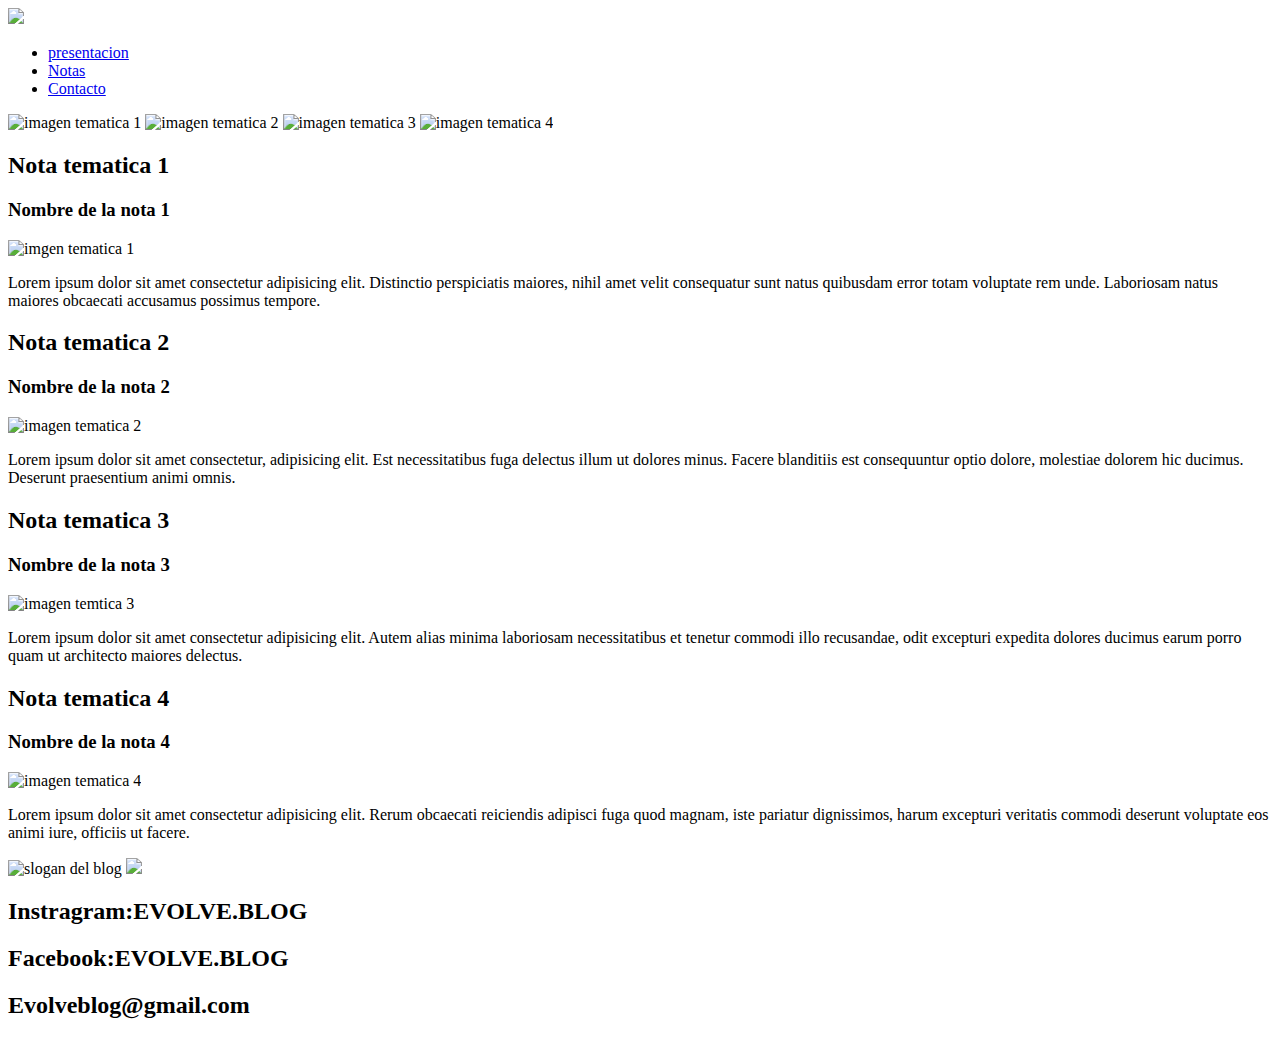
==== webintegrador/index.html @ fa8c11d6 "correcciones de tareas" ====
<!DOCTYPE html>
<html lang="en">
<head>
    <meta charset="UTF-8">
    <meta name="viewport" content="width=device-width, initial-scale=1.0">
    <title>EVOLVE blog</title>
    <link rel="icon" href="/imagenes/icon.ico" type="image/x-icon">

    <meta name="desciption" content=" Evolveblog">
    <meta name="keywords" content=" fitness,Style,travel,recipes">
    <meta name="author" content="Giuliana Luberriaga">
    <meta property="og:title" content=" Evolveblog">
    <meta property=" og:desciption" content="Blog de fitness,style,recipes,travel">
    <meta property="og: type"content= "website">
    <meta name="twitter :title" content="Evolveblog">
    <meta name="twitter:desciption" content=" blog de fitness,style,recipes,travel">
</head>
<body>
    <header>
     <a href="/clases/01. elementos.html"> 
        <img src="/imagenes/Black Ivory Minimalist Elegant Script Personal Name Logo.png">
     </a>
 
        <nav>
            <ul>
                <li>
                    <a href="#section-presentacion"> presentacion</a>
                </li>
                <li>
                    <a href="#section-notas">Notas</a>
                </li>
                <li> <a href="/clases/02.contacto.html">Contacto</a>
                </li>
            </ul>
        </nav>
    </header>
        <section id="section-presentacion"> 
        <img src="/imagenes/hailey bieber (1).jpg" alt="imagen tematica 1">
        <img src="/imagenes/viajar.jpg" alt="imagen tematica 2">
        <img src="/imagenes/Recipe Journal Inspo + FREE Fruits & Veggies Printable.jpg" alt="imagen tematica 3">
        <img src="/imagenes/descargar.jpg" alt="imagen tematica 4">
        </section>
        <section id="section-notas">
            <div>
                <h2> Nota tematica 1</h2>
                <div>
                  <h3> Nombre de la nota 1</h3>
                  <img src="/imagenes/hailey bieber (1).jpg" alt="imgen tematica 1">
                  <p>Lorem ipsum dolor sit amet consectetur adipisicing elit. Distinctio perspiciatis maiores, nihil amet velit consequatur sunt natus quibusdam error totam voluptate rem unde. Laboriosam natus maiores obcaecati accusamus possimus tempore.</p>
                </div>
            </div>
            <div>
                <h2> Nota tematica 2</h2>
                <div>
                    <h3>Nombre de la nota 2</h3>
                    <img src="/imagenes/Recipe Journal Inspo + FREE Fruits & Veggies Printable.jpg" alt="imagen tematica 2">
                    <p>Lorem ipsum dolor sit amet consectetur, adipisicing elit. Est necessitatibus fuga delectus illum ut dolores minus. Facere blanditiis est consequuntur optio dolore, molestiae dolorem hic ducimus. Deserunt praesentium animi omnis.</p>
                </div>
            </div>
            <div>
               <h2> Nota tematica 3 </h2>
               <div>
                  <h3> Nombre de la nota 3</h3>
                 <img src="/imagenes/viajar.jpg" alt="imagen temtica 3">
                 <p>Lorem ipsum dolor sit amet consectetur adipisicing elit. Autem alias minima laboriosam necessitatibus et tenetur commodi illo recusandae, odit excepturi expedita dolores ducimus earum porro quam ut architecto maiores delectus.</p>
              </div>
            </div>
            <div>
              <h2> Nota tematica 4</h2>
             <div>
                <h3> Nombre de la nota 4</h3>
                <img src="/imagenes/descargar.jpg" alt="imagen tematica 4">
                <p> Lorem ipsum dolor sit amet consectetur adipisicing elit. Rerum obcaecati reiciendis adipisci fuga quod magnam, iste pariatur dignissimos, harum excepturi veritatis commodi deserunt voluptate eos animi iure, officiis ut facere.</p>
             </div>
            </div>
        </section>
        <section id="slogan">
            <img src="/imagenes/slogan.png" alt="slogan del blog">
            <img src="/imagenes/Black Ivory Minimalist Elegant Script Personal Name Logo.png">
        </section>
      
<footer>
    <div>
        <h2>Instragram:EVOLVE.BLOG</h2>
        <h2>Facebook:EVOLVE.BLOG</h2>
        <h2>Evolveblog@gmail.com</h2>
    </div>

</footer>
</body>
</html>
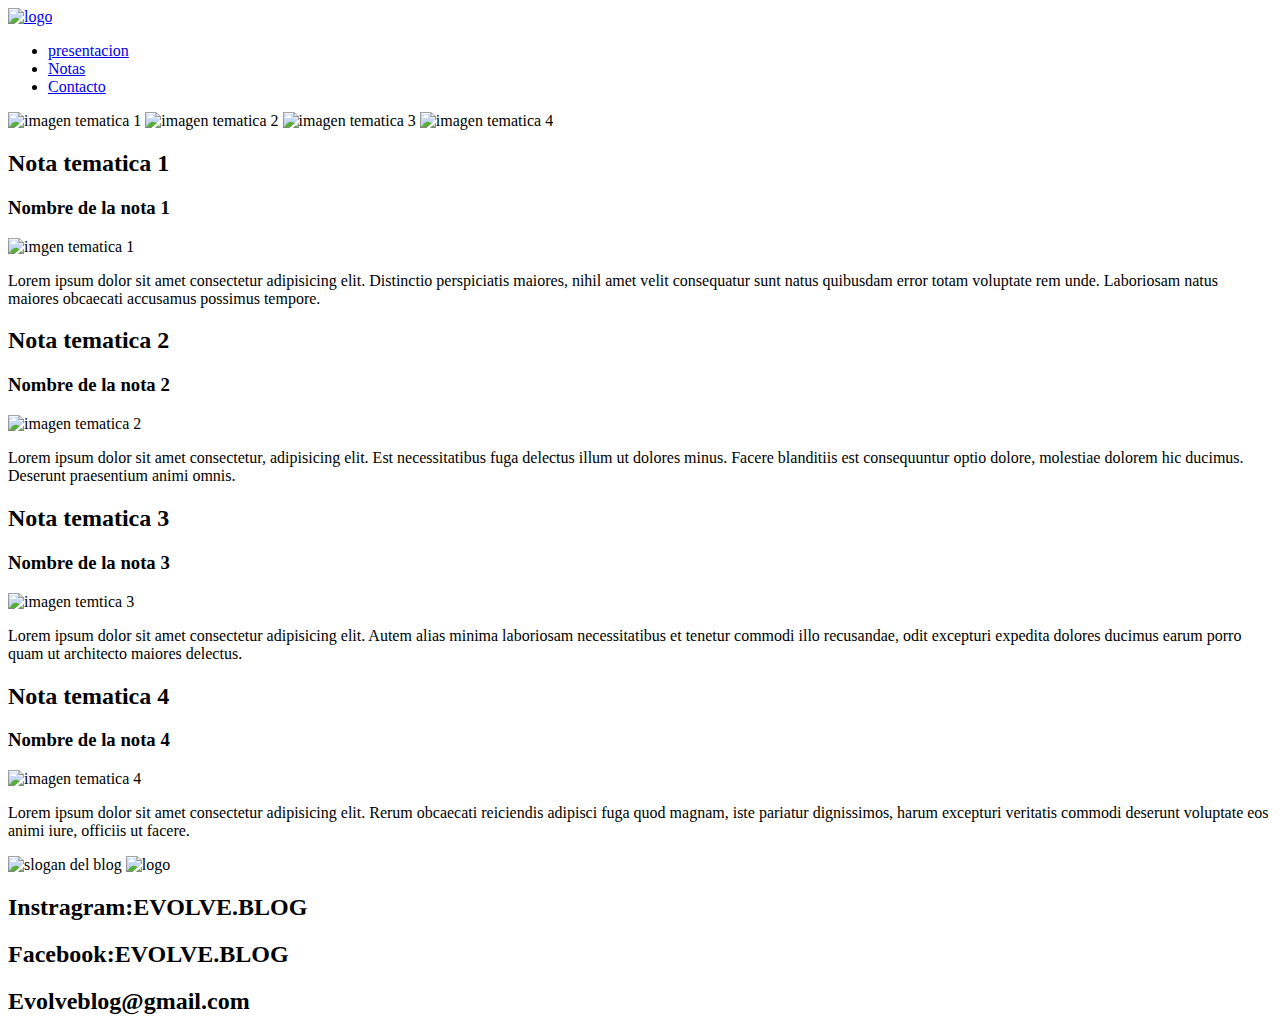
==== commit d7538572: "change 1" ====
--- a/webintegrador/index.html
+++ b/webintegrador/index.html
@@ -1,5 +1,6 @@
 <!DOCTYPE html>
 <html lang="en">
+
 <head>
     <meta charset="UTF-8">
     <meta name="viewport" content="width=device-width, initial-scale=1.0">
@@ -11,17 +12,18 @@
     <meta name="author" content="Giuliana Luberriaga">
     <meta property="og:title" content=" Evolveblog">
     <meta property=" og:desciption" content="Blog de fitness,style,recipes,travel">
-    <meta property="og: type"content= "website">
+    <meta property="og: type" content="website">
     <meta name="twitter :title" content="Evolveblog">
     <meta name="twitter:desciption" content=" blog de fitness,style,recipes,travel">
 </head>
+
 <body>
     <header>
-     <a href="/clases/01. elementos.html"> 
-        <img src="/imagenes/Black Ivory Minimalist Elegant Script Personal Name Logo.png">
-     </a>
- 
-        <nav>
+        <a href="/clases/01. elementos.html">
+            <img src="/imagenes/Black Ivory Minimalist Elegant Script Personal Name Logo.png" alt="logo">
+        </a>
+
+        <nav id="barra-navegacion">
             <ul>
                 <li>
                     <a href="#section-presentacion"> presentacion</a>
@@ -29,63 +31,75 @@
                 <li>
                     <a href="#section-notas">Notas</a>
                 </li>
-                <li> <a href="/clases/02.contacto.html">Contacto</a>
+                <li> 
+                    <a href="contacto.html">Contacto</a>
                 </li>
             </ul>
         </nav>
     </header>
-        <section id="section-presentacion"> 
-        <img src="/imagenes/hailey bieber (1).jpg" alt="imagen tematica 1">
-        <img src="/imagenes/viajar.jpg" alt="imagen tematica 2">
-        <img src="/imagenes/Recipe Journal Inspo + FREE Fruits & Veggies Printable.jpg" alt="imagen tematica 3">
-        <img src="/imagenes/descargar.jpg" alt="imagen tematica 4">
+    <main>
+        <section id="section-presentacion">
+            <img src="/imagenes/hailey bieber (1).jpg" alt="imagen tematica 1">
+            <img src="/imagenes/viajar.jpg" alt="imagen tematica 2">
+            <img src="/imagenes/Recipe Journal Inspo + FREE Fruits & Veggies Printable.jpg" alt="imagen tematica 3">
+            <img src="/imagenes/descargar.jpg" alt="imagen tematica 4">
         </section>
         <section id="section-notas">
             <div>
                 <h2> Nota tematica 1</h2>
                 <div>
-                  <h3> Nombre de la nota 1</h3>
-                  <img src="/imagenes/hailey bieber (1).jpg" alt="imgen tematica 1">
-                  <p>Lorem ipsum dolor sit amet consectetur adipisicing elit. Distinctio perspiciatis maiores, nihil amet velit consequatur sunt natus quibusdam error totam voluptate rem unde. Laboriosam natus maiores obcaecati accusamus possimus tempore.</p>
+                    <h3> Nombre de la nota 1</h3>
+                    <img src="/imagenes/hailey bieber (1).jpg" alt="imgen tematica 1">
+                    <p>Lorem ipsum dolor sit amet consectetur adipisicing elit. Distinctio perspiciatis maiores, nihil
+                        amet velit consequatur sunt natus quibusdam error totam voluptate rem unde. Laboriosam natus
+                        maiores obcaecati accusamus possimus tempore.</p>
                 </div>
             </div>
             <div>
                 <h2> Nota tematica 2</h2>
                 <div>
                     <h3>Nombre de la nota 2</h3>
-                    <img src="/imagenes/Recipe Journal Inspo + FREE Fruits & Veggies Printable.jpg" alt="imagen tematica 2">
-                    <p>Lorem ipsum dolor sit amet consectetur, adipisicing elit. Est necessitatibus fuga delectus illum ut dolores minus. Facere blanditiis est consequuntur optio dolore, molestiae dolorem hic ducimus. Deserunt praesentium animi omnis.</p>
+                    <img src="/imagenes/Recipe Journal Inspo + FREE Fruits & Veggies Printable.jpg"
+                        alt="imagen tematica 2">
+                    <p>Lorem ipsum dolor sit amet consectetur, adipisicing elit. Est necessitatibus fuga delectus illum
+                        ut dolores minus. Facere blanditiis est consequuntur optio dolore, molestiae dolorem hic
+                        ducimus. Deserunt praesentium animi omnis.</p>
                 </div>
             </div>
             <div>
-               <h2> Nota tematica 3 </h2>
-               <div>
-                  <h3> Nombre de la nota 3</h3>
-                 <img src="/imagenes/viajar.jpg" alt="imagen temtica 3">
-                 <p>Lorem ipsum dolor sit amet consectetur adipisicing elit. Autem alias minima laboriosam necessitatibus et tenetur commodi illo recusandae, odit excepturi expedita dolores ducimus earum porro quam ut architecto maiores delectus.</p>
-              </div>
+                <h2> Nota tematica 3 </h2>
+                <div>
+                    <h3> Nombre de la nota 3</h3>
+                    <img src="/imagenes/viajar.jpg" alt="imagen temtica 3">
+                    <p>Lorem ipsum dolor sit amet consectetur adipisicing elit. Autem alias minima laboriosam
+                        necessitatibus et tenetur commodi illo recusandae, odit excepturi expedita dolores ducimus earum
+                        porro quam ut architecto maiores delectus.</p>
+                </div>
             </div>
             <div>
-              <h2> Nota tematica 4</h2>
-             <div>
-                <h3> Nombre de la nota 4</h3>
-                <img src="/imagenes/descargar.jpg" alt="imagen tematica 4">
-                <p> Lorem ipsum dolor sit amet consectetur adipisicing elit. Rerum obcaecati reiciendis adipisci fuga quod magnam, iste pariatur dignissimos, harum excepturi veritatis commodi deserunt voluptate eos animi iure, officiis ut facere.</p>
-             </div>
+                <h2> Nota tematica 4</h2>
+                <div>
+                    <h3> Nombre de la nota 4</h3>
+                    <img src="/imagenes/descargar.jpg" alt="imagen tematica 4">
+                    <p> Lorem ipsum dolor sit amet consectetur adipisicing elit. Rerum obcaecati reiciendis adipisci
+                        fuga quod magnam, iste pariatur dignissimos, harum excepturi veritatis commodi deserunt
+                        voluptate eos animi iure, officiis ut facere.</p>
+                </div>
             </div>
         </section>
         <section id="slogan">
             <img src="/imagenes/slogan.png" alt="slogan del blog">
-            <img src="/imagenes/Black Ivory Minimalist Elegant Script Personal Name Logo.png">
+            <img src="/imagenes/Black Ivory Minimalist Elegant Script Personal Name Logo.png" alt=" logo">
         </section>
-      
-<footer>
-    <div>
-        <h2>Instragram:EVOLVE.BLOG</h2>
-        <h2>Facebook:EVOLVE.BLOG</h2>
-        <h2>Evolveblog@gmail.com</h2>
-    </div>
+    </main>
+    <footer>
+        <div>
+            <h2>Instragram:EVOLVE.BLOG</h2>
+            <h2>Facebook:EVOLVE.BLOG</h2>
+            <h2>Evolveblog@gmail.com</h2>
+        </div>
 
-</footer>
+    </footer>
 </body>
+
 </html>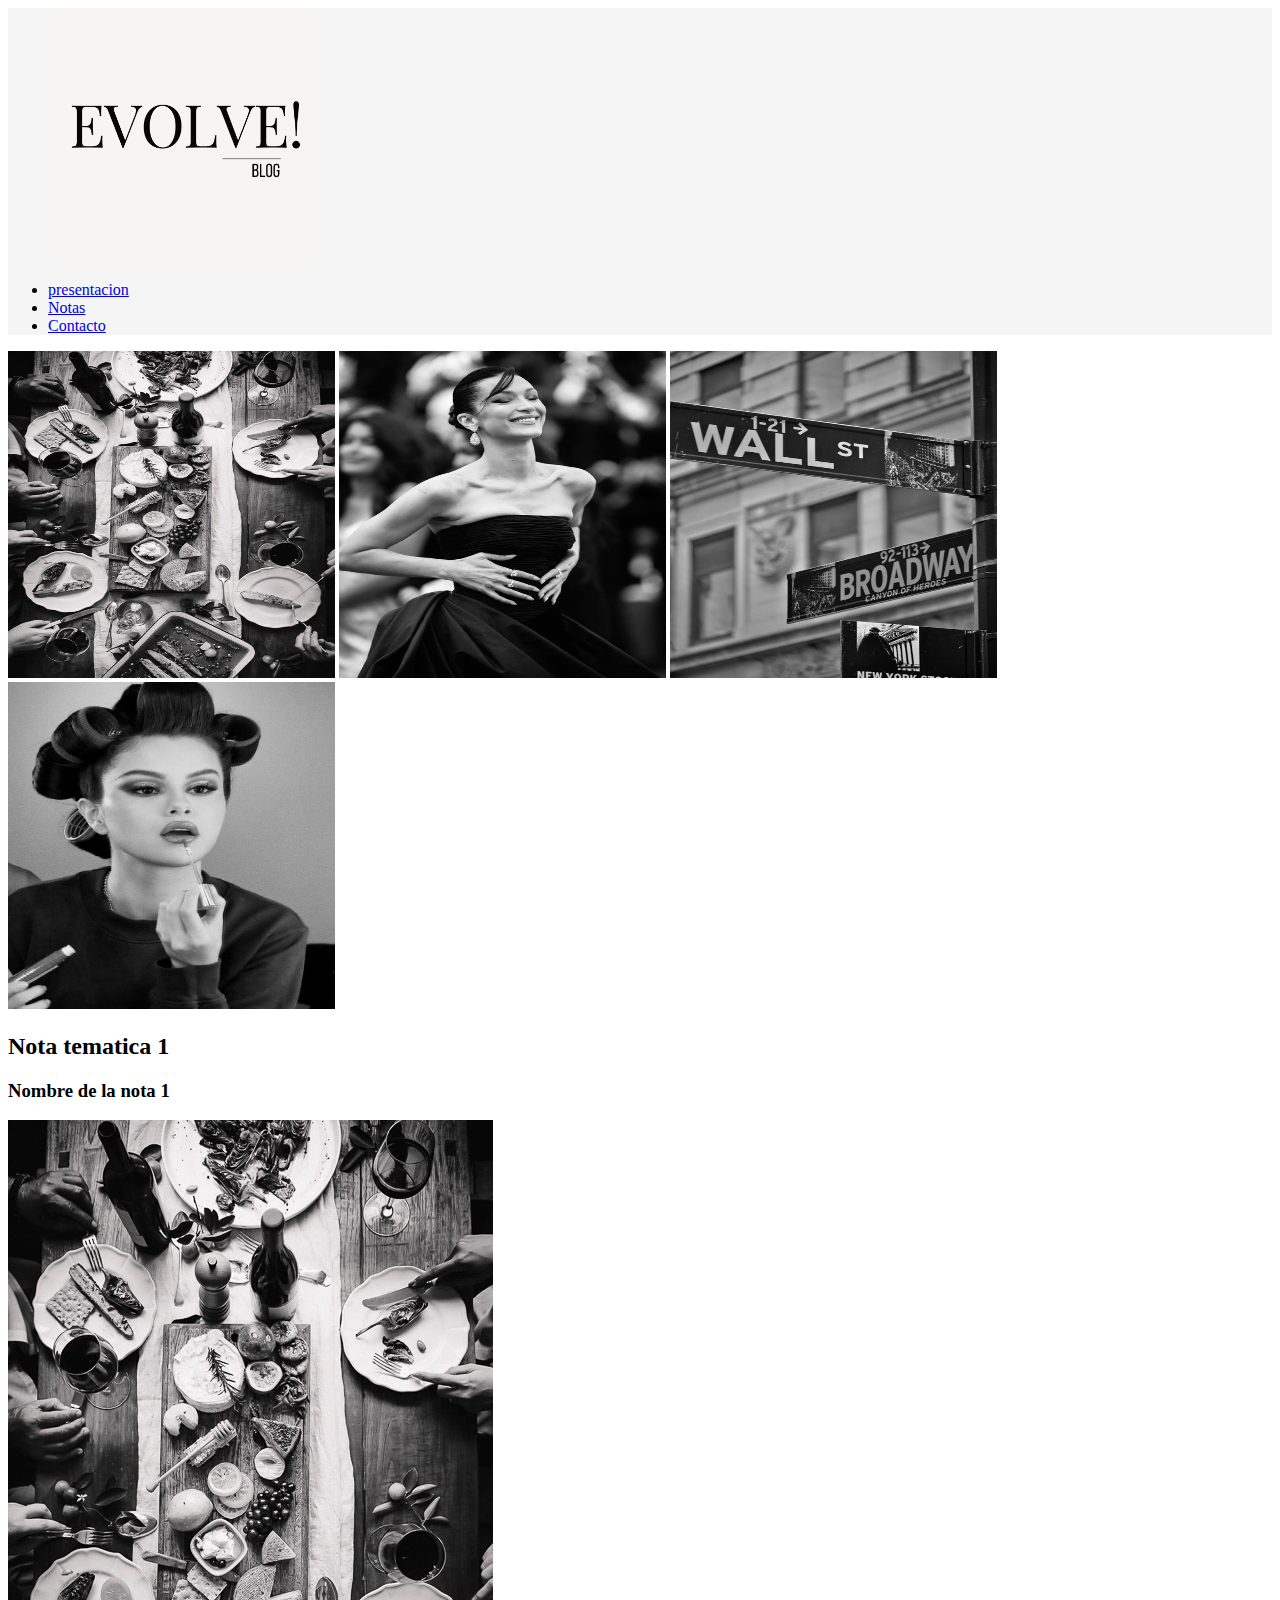
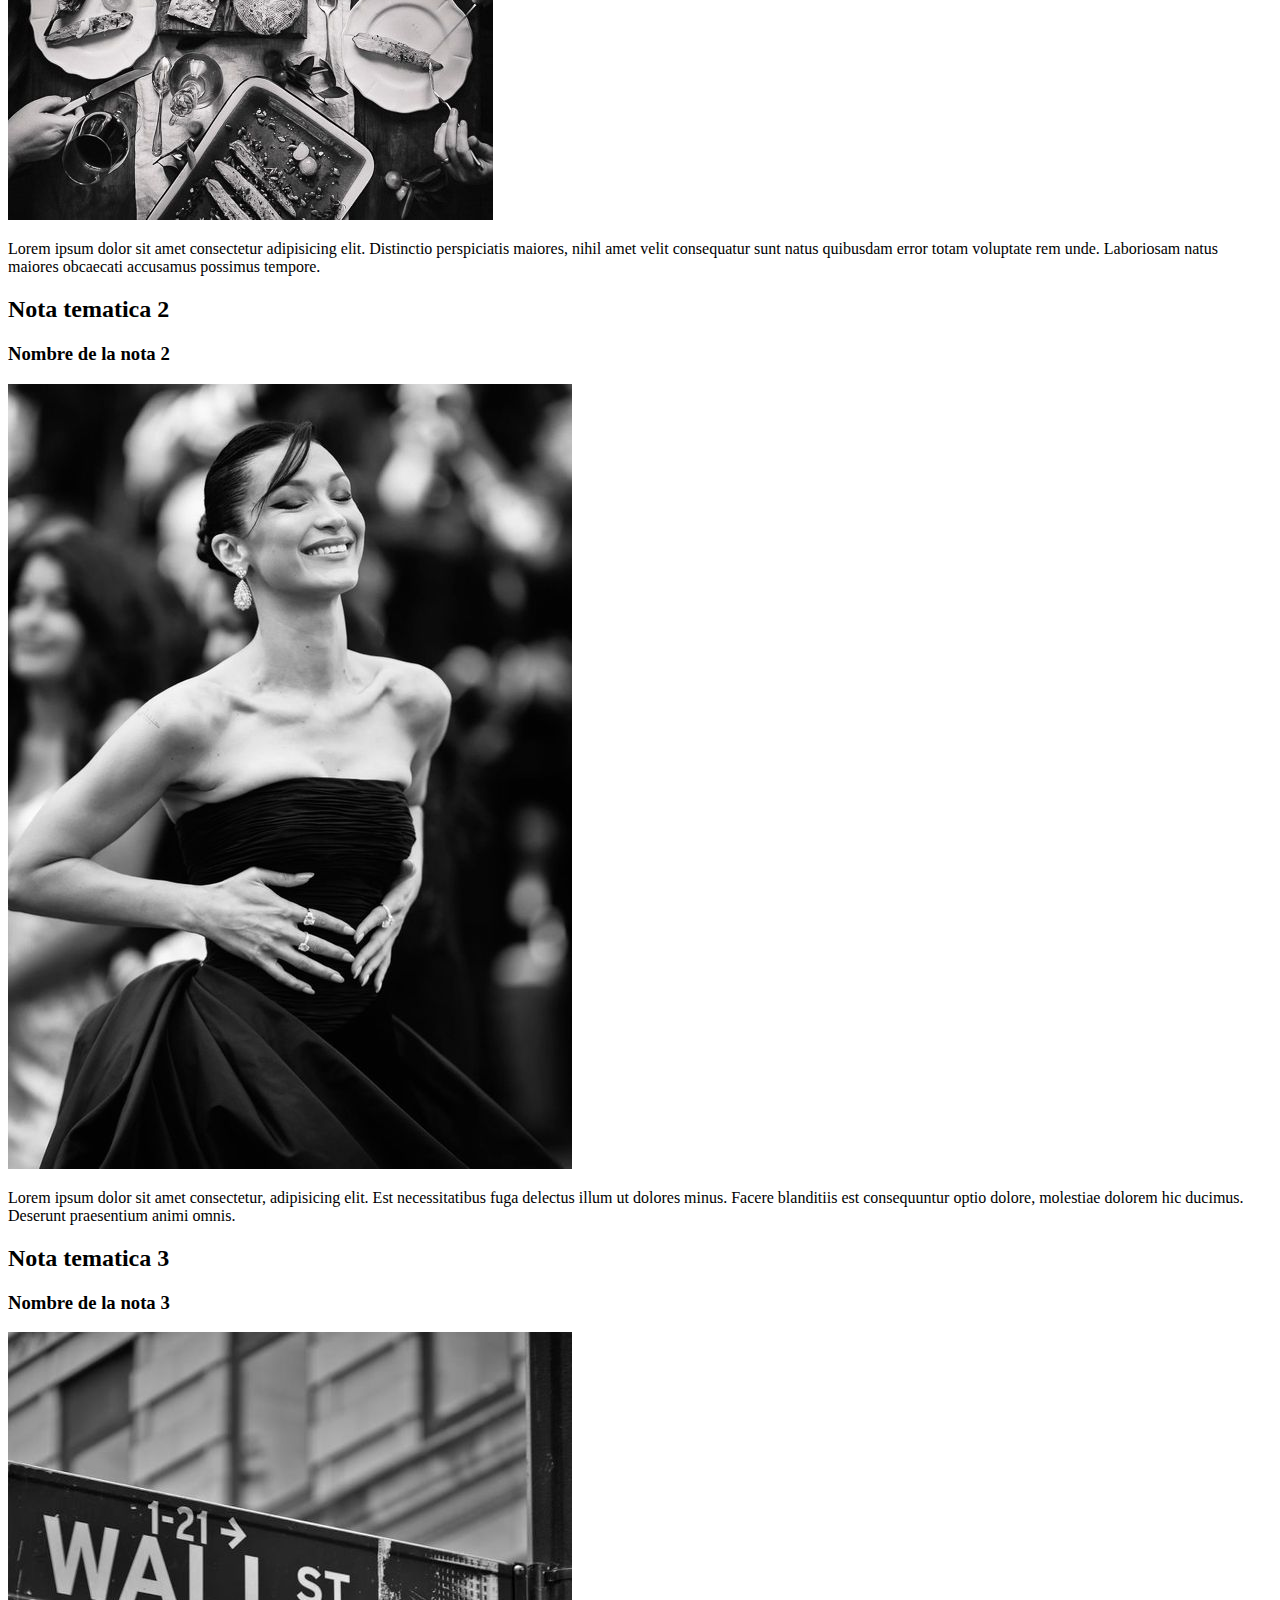
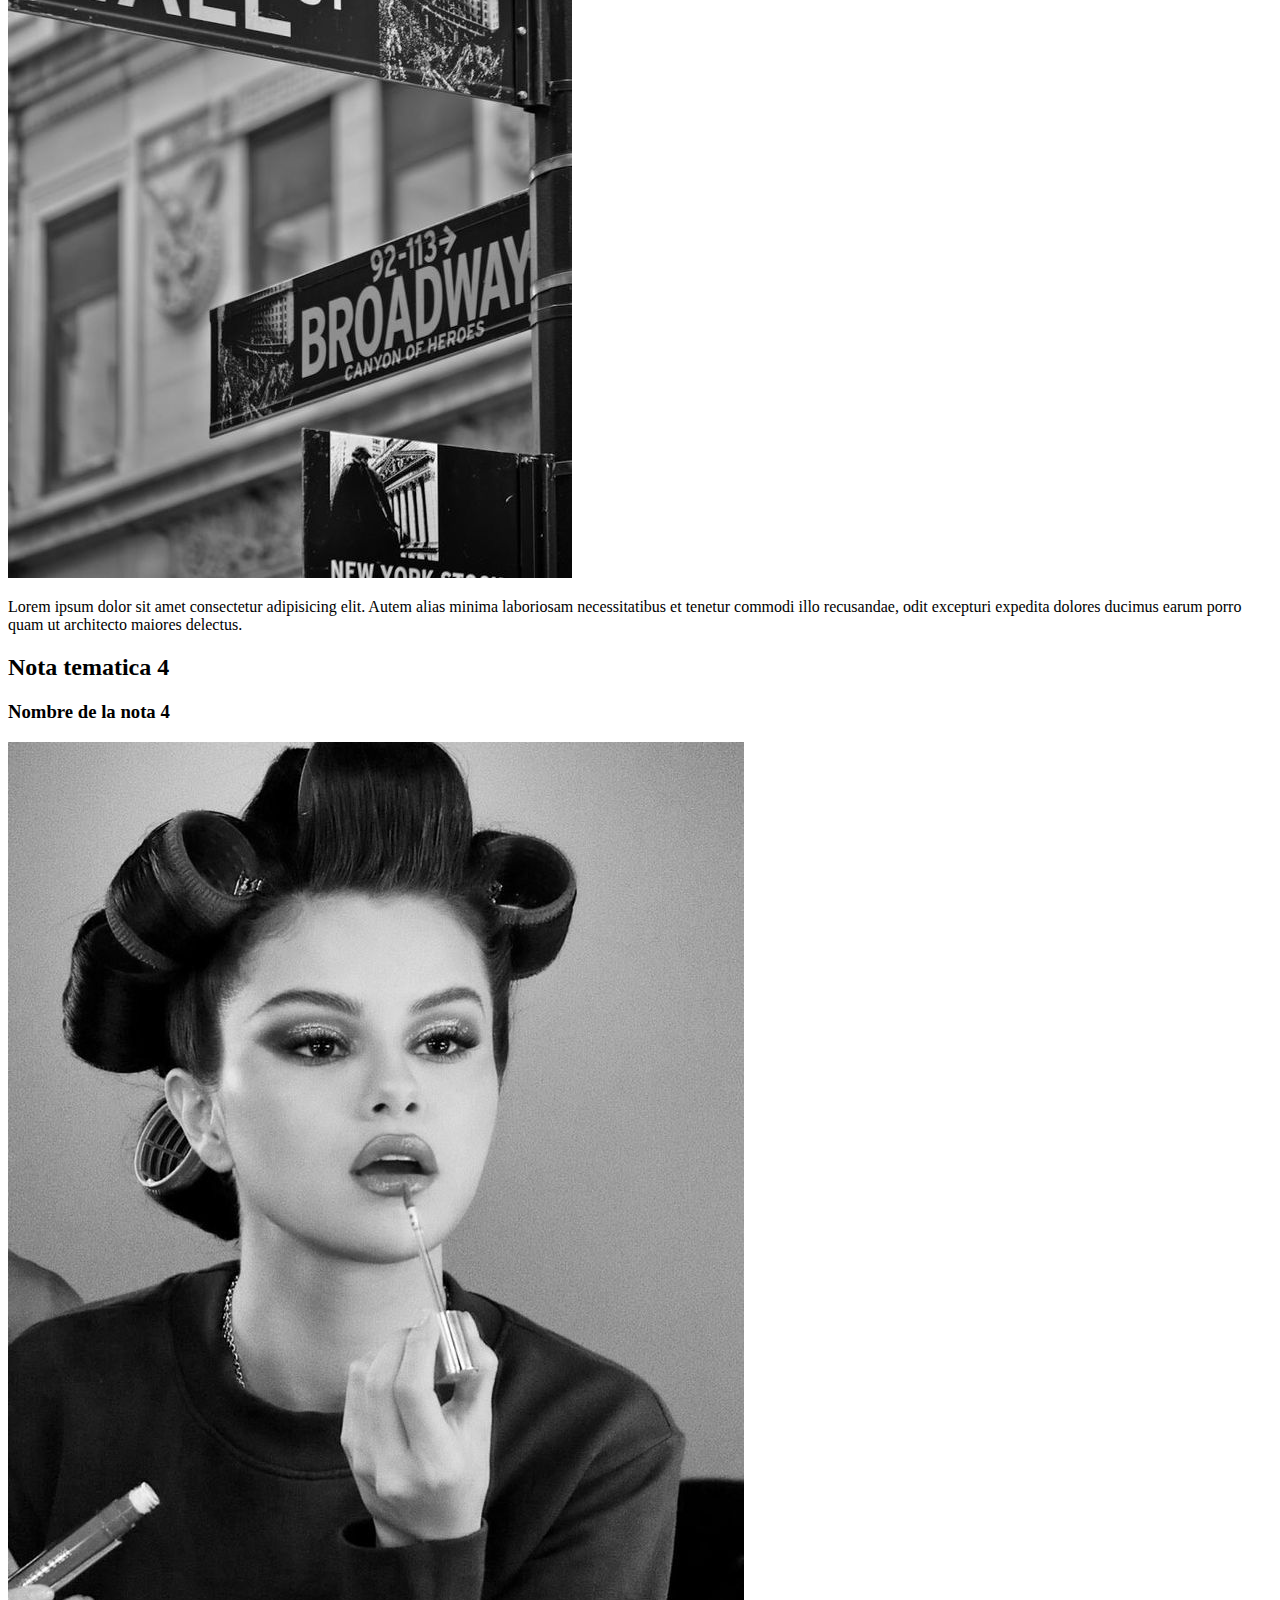
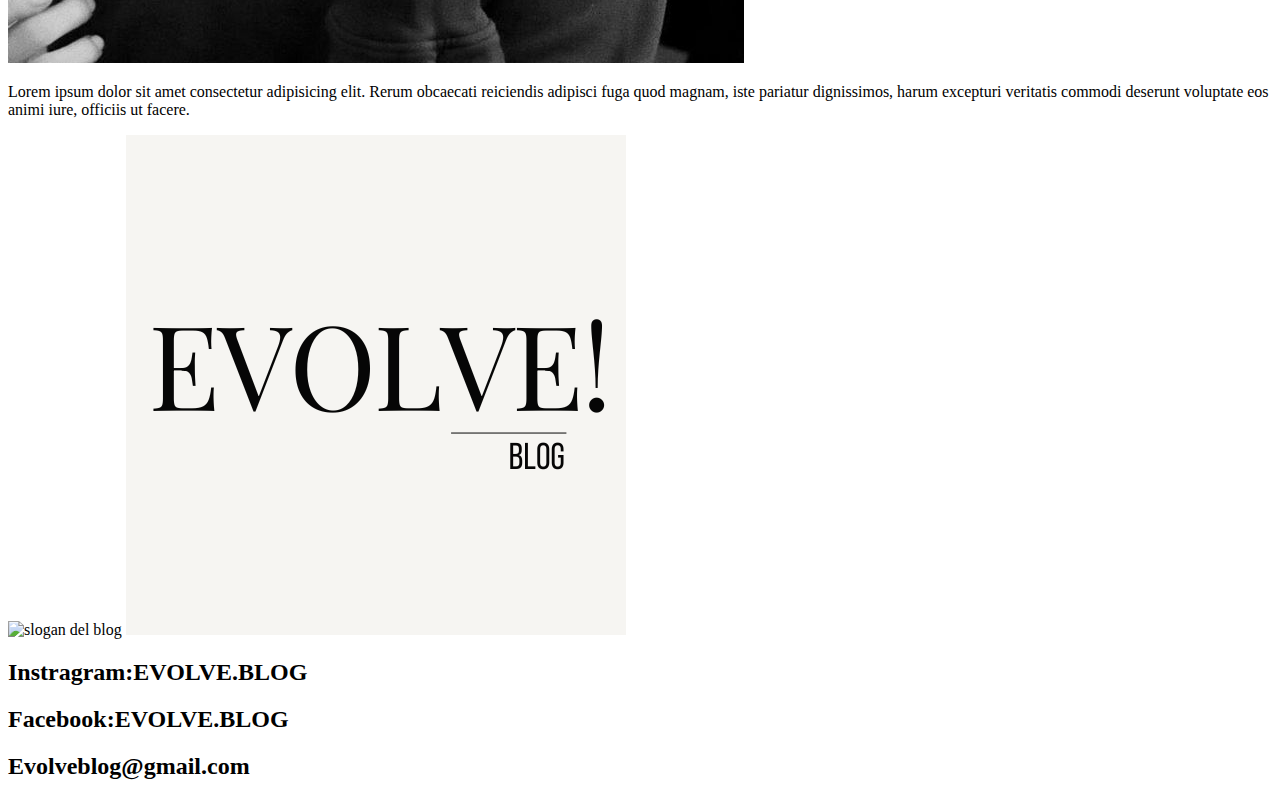
==== commit 86441fa0: "images change" ====
--- a/webintegrador/index.html
+++ b/webintegrador/index.html
@@ -15,12 +15,23 @@
     <meta property="og: type" content="website">
     <meta name="twitter :title" content="Evolveblog">
     <meta name="twitter:desciption" content=" blog de fitness,style,recipes,travel">
+    <style>
+        header {
+            background-color: whitesmoke
+        }
+
+        header img {
+            width: 20%;
+            margin-left: 50px
+        }
+        
+    </style>
 </head>
 
 <body>
     <header>
-        <a href="/clases/01. elementos.html">
-            <img src="/imagenes/Black Ivory Minimalist Elegant Script Personal Name Logo.png" alt="logo">
+        <a href="/webintegrador/index.html">
+            <img src="/imagenes/Black Ivory Minimalist Elegant Script Personal Name Logo (1).png" alt="logo">
         </a>
 
         <nav id="barra-navegacion">
@@ -31,7 +42,7 @@
                 <li>
                     <a href="#section-notas">Notas</a>
                 </li>
-                <li> 
+                <li>
                     <a href="contacto.html">Contacto</a>
                 </li>
             </ul>
@@ -39,17 +50,17 @@
     </header>
     <main>
         <section id="section-presentacion">
-            <img src="/imagenes/hailey bieber (1).jpg" alt="imagen tematica 1">
-            <img src="/imagenes/viajar.jpg" alt="imagen tematica 2">
-            <img src="/imagenes/Recipe Journal Inspo + FREE Fruits & Veggies Printable.jpg" alt="imagen tematica 3">
-            <img src="/imagenes/descargar.jpg" alt="imagen tematica 4">
+            <img src="/imagenes/recipes 1.jpg" alt="recetas" height="327" width="327">
+            <img src="/imagenes/style 1.jpg" alt="estilo" height="327" width="327">
+            <img src="/imagenes/travel.jpg" alt="viajar" height="327" width="327">
+            <img src="/imagenes/beauty.jpg" alt="belleza" height="327" width="327">
         </section>
         <section id="section-notas">
             <div>
                 <h2> Nota tematica 1</h2>
                 <div>
                     <h3> Nombre de la nota 1</h3>
-                    <img src="/imagenes/hailey bieber (1).jpg" alt="imgen tematica 1">
+                    <img src="/imagenes/recipes 1.jpg"alt = "imagen tematica 1">
                     <p>Lorem ipsum dolor sit amet consectetur adipisicing elit. Distinctio perspiciatis maiores, nihil
                         amet velit consequatur sunt natus quibusdam error totam voluptate rem unde. Laboriosam natus
                         maiores obcaecati accusamus possimus tempore.</p>
@@ -59,8 +70,7 @@
                 <h2> Nota tematica 2</h2>
                 <div>
                     <h3>Nombre de la nota 2</h3>
-                    <img src="/imagenes/Recipe Journal Inspo + FREE Fruits & Veggies Printable.jpg"
-                        alt="imagen tematica 2">
+                    <img src="/imagenes/style 1.jpg"alt="imagen tematica 2">
                     <p>Lorem ipsum dolor sit amet consectetur, adipisicing elit. Est necessitatibus fuga delectus illum
                         ut dolores minus. Facere blanditiis est consequuntur optio dolore, molestiae dolorem hic
                         ducimus. Deserunt praesentium animi omnis.</p>
@@ -70,7 +80,7 @@
                 <h2> Nota tematica 3 </h2>
                 <div>
                     <h3> Nombre de la nota 3</h3>
-                    <img src="/imagenes/viajar.jpg" alt="imagen temtica 3">
+                    <img src="/imagenes/travel.jpg" alt="imagen temtica 3">
                     <p>Lorem ipsum dolor sit amet consectetur adipisicing elit. Autem alias minima laboriosam
                         necessitatibus et tenetur commodi illo recusandae, odit excepturi expedita dolores ducimus earum
                         porro quam ut architecto maiores delectus.</p>
@@ -80,7 +90,7 @@
                 <h2> Nota tematica 4</h2>
                 <div>
                     <h3> Nombre de la nota 4</h3>
-                    <img src="/imagenes/descargar.jpg" alt="imagen tematica 4">
+                    <img src="/imagenes/beauty.jpg" alt="imagen tematica 4">
                     <p> Lorem ipsum dolor sit amet consectetur adipisicing elit. Rerum obcaecati reiciendis adipisci
                         fuga quod magnam, iste pariatur dignissimos, harum excepturi veritatis commodi deserunt
                         voluptate eos animi iure, officiis ut facere.</p>
@@ -89,7 +99,7 @@
         </section>
         <section id="slogan">
             <img src="/imagenes/slogan.png" alt="slogan del blog">
-            <img src="/imagenes/Black Ivory Minimalist Elegant Script Personal Name Logo.png" alt=" logo">
+            <img src="/imagenes/Black Ivory Minimalist Elegant Script Personal Name Logo (1).png" alt=" logo">
         </section>
     </main>
     <footer>
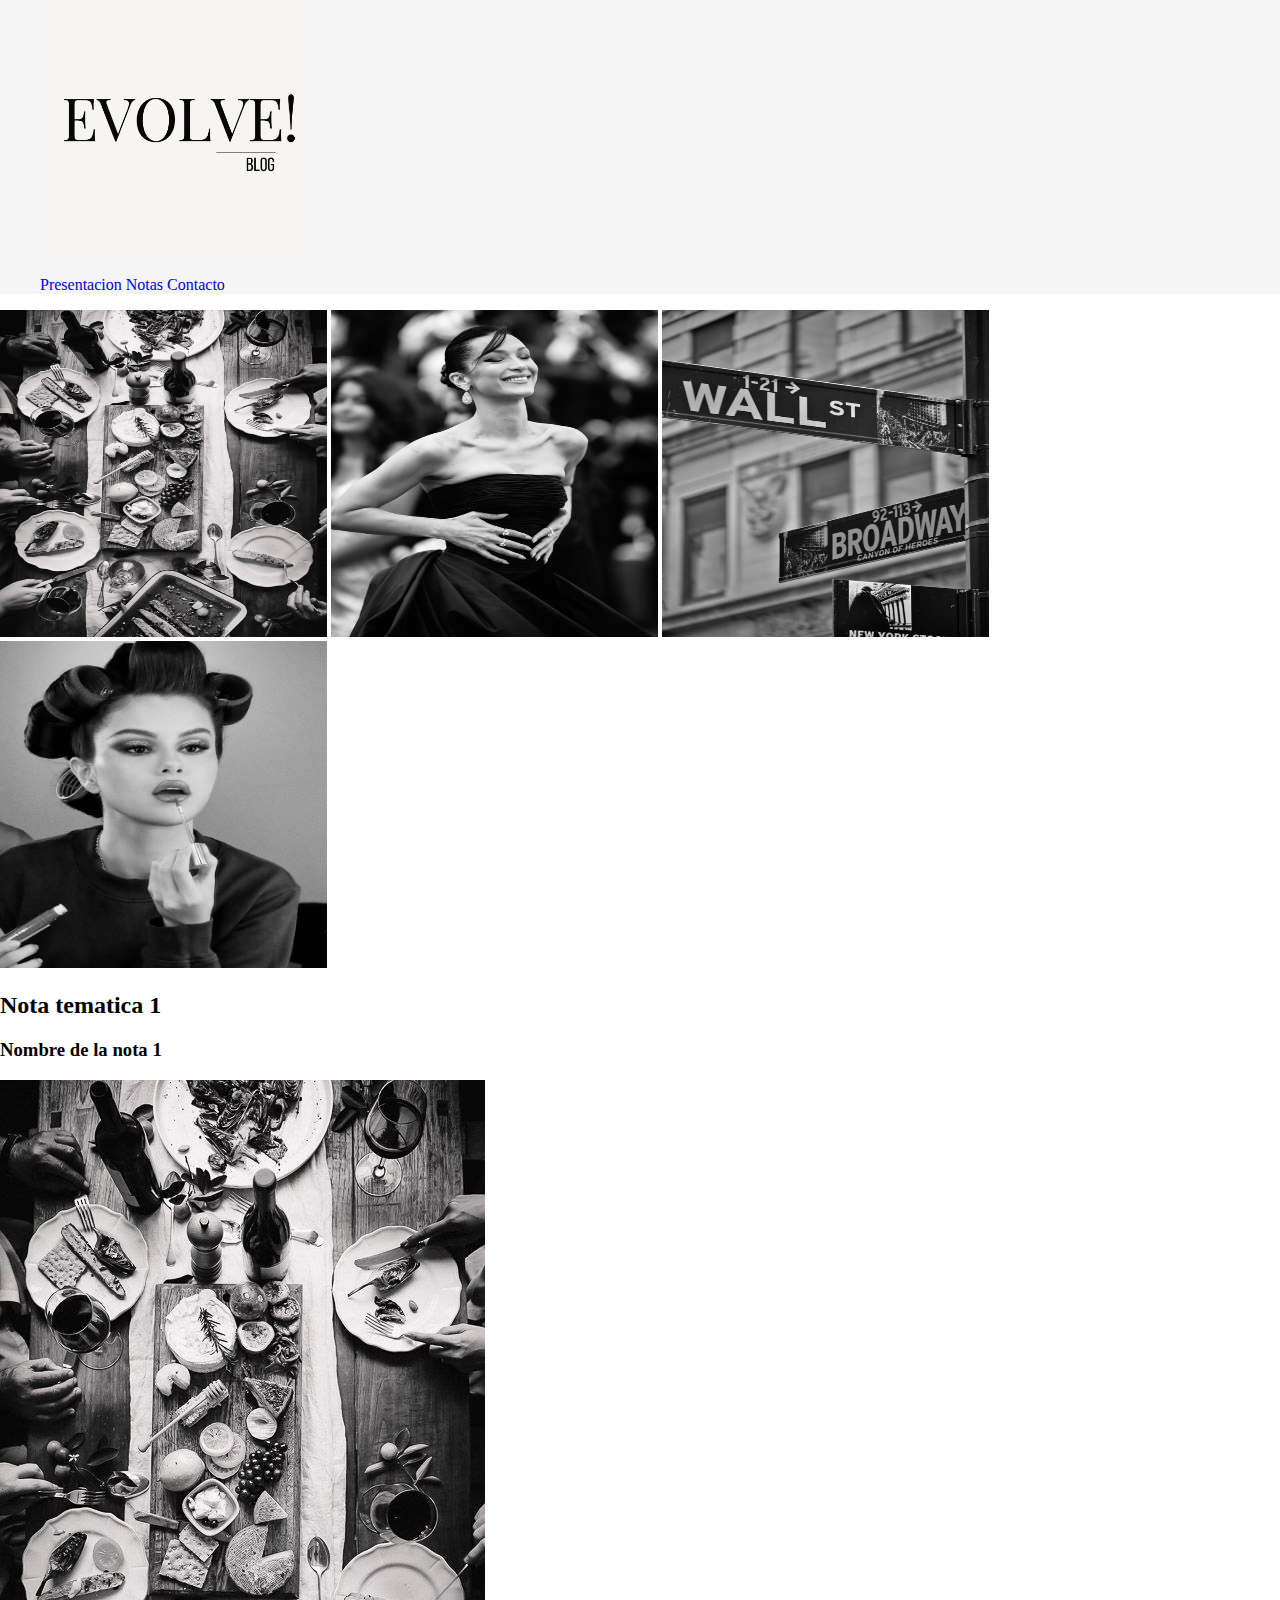
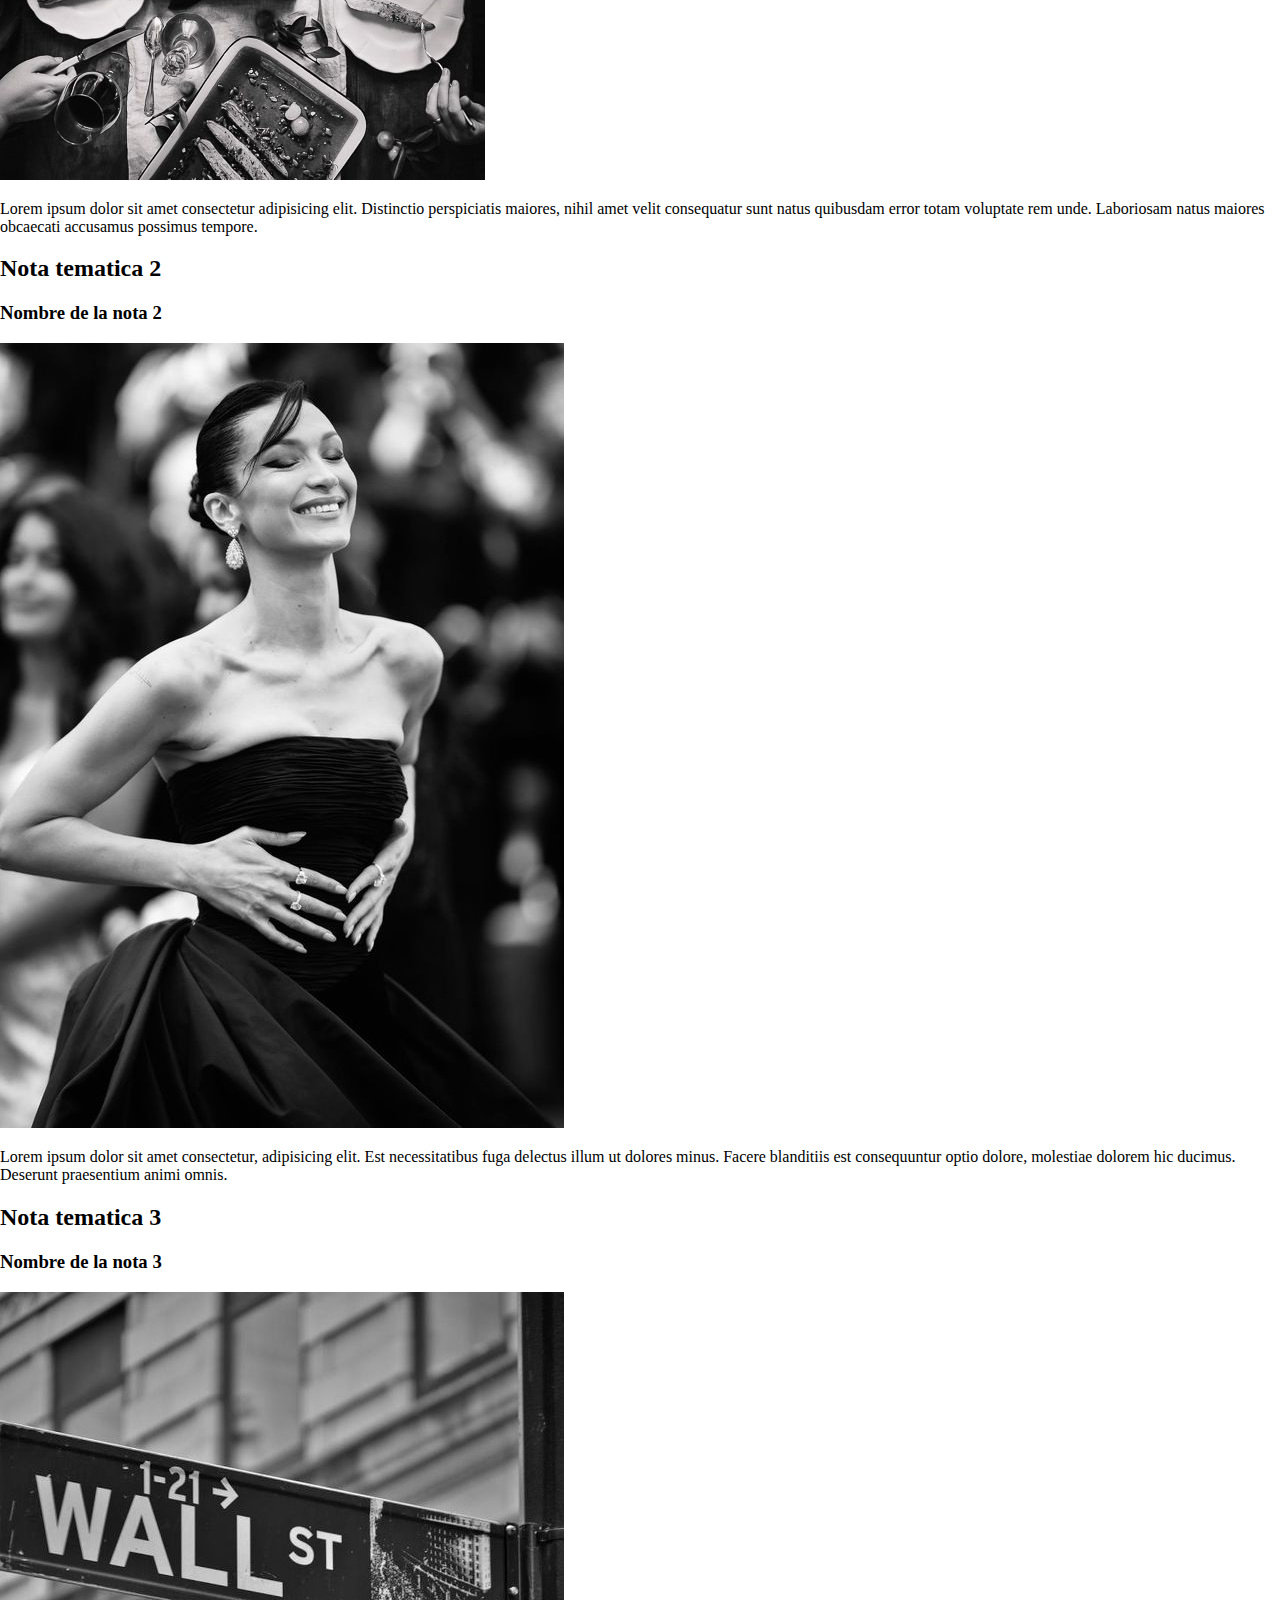
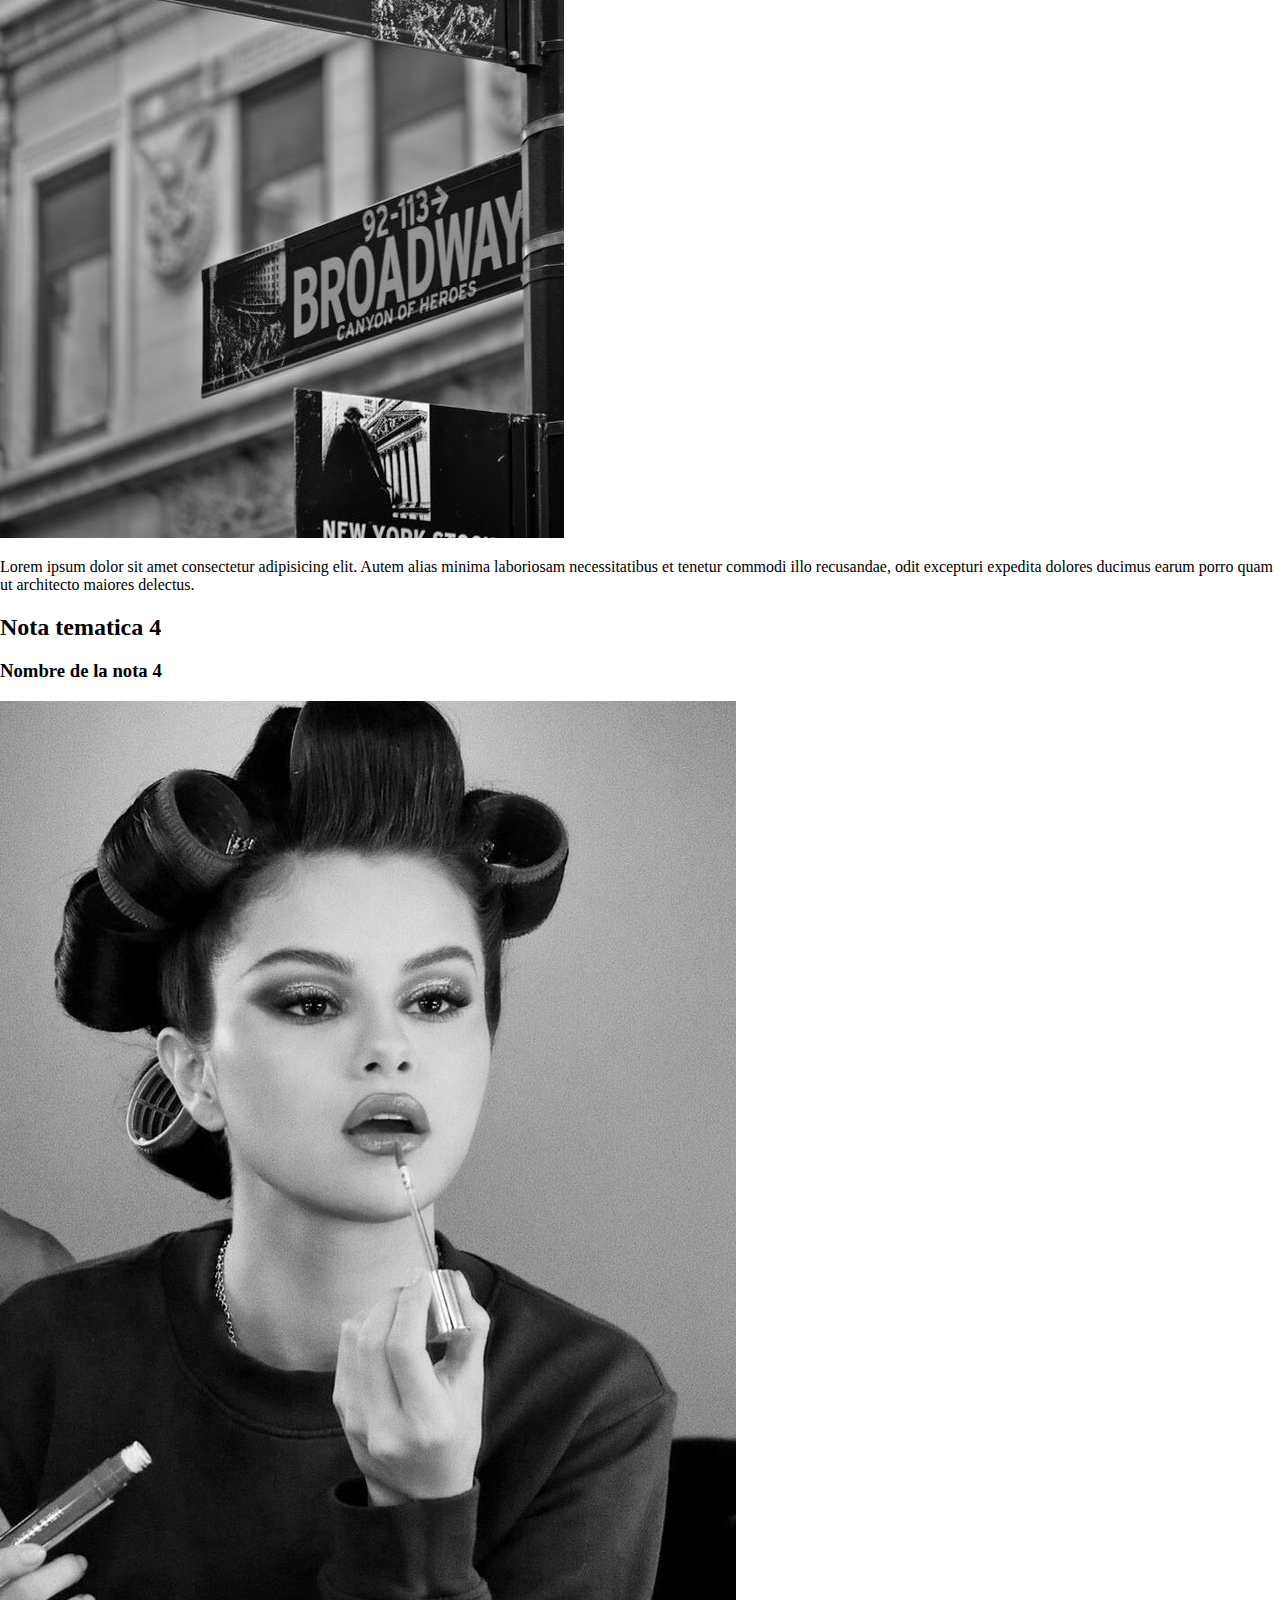
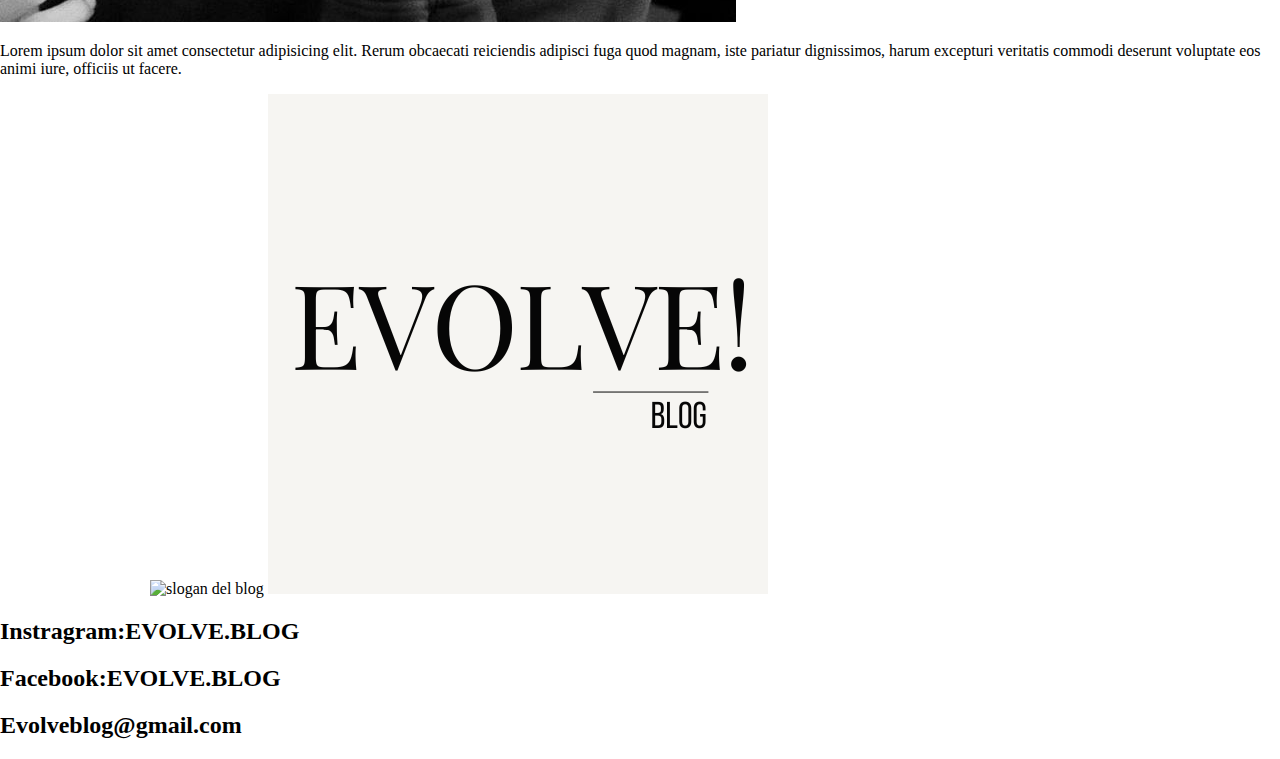
==== commit c15ce535: "nav" ====
--- a/webintegrador/index.html
+++ b/webintegrador/index.html
@@ -18,13 +18,25 @@
     <style>
         header {
             background-color: whitesmoke
+            
+        }
+        body{
+            margin:0px
         }
 
         header img {
             width: 20%;
             margin-left: 50px
         }
-        
+        #slogan {
+            margin-left: 150px;
+        } 
+        nav > ul> li{
+            display: inline-block;
+        }
+        a{
+            text-decoration: none;
+        }
     </style>
 </head>
 
@@ -34,10 +46,10 @@
             <img src="/imagenes/Black Ivory Minimalist Elegant Script Personal Name Logo (1).png" alt="logo">
         </a>
 
-        <nav id="barra-navegacion">
+        <nav>
             <ul>
                 <li>
-                    <a href="#section-presentacion"> presentacion</a>
+                    <a href="#section-presentacion"> Presentacion</a>
                 </li>
                 <li>
                     <a href="#section-notas">Notas</a>
@@ -97,6 +109,7 @@
                 </div>
             </div>
         </section>
+
         <section id="slogan">
             <img src="/imagenes/slogan.png" alt="slogan del blog">
             <img src="/imagenes/Black Ivory Minimalist Elegant Script Personal Name Logo (1).png" alt=" logo">
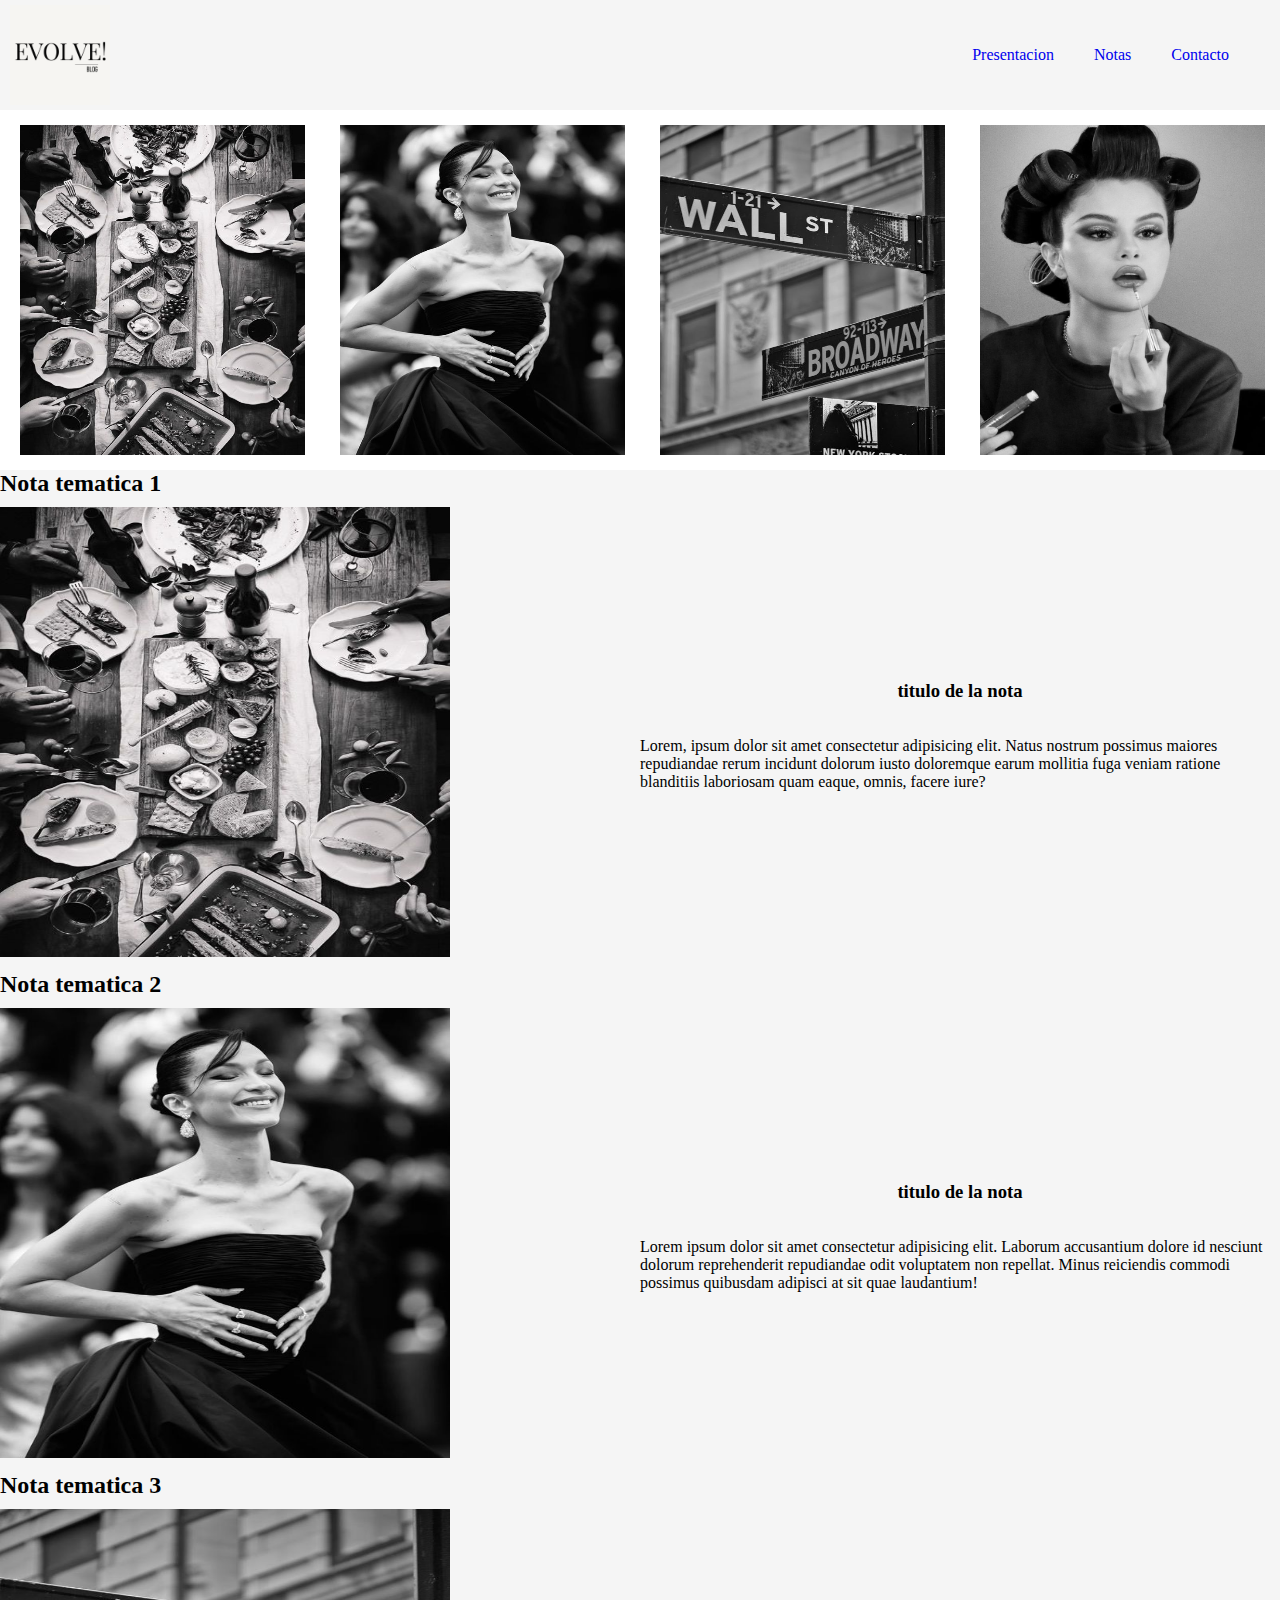
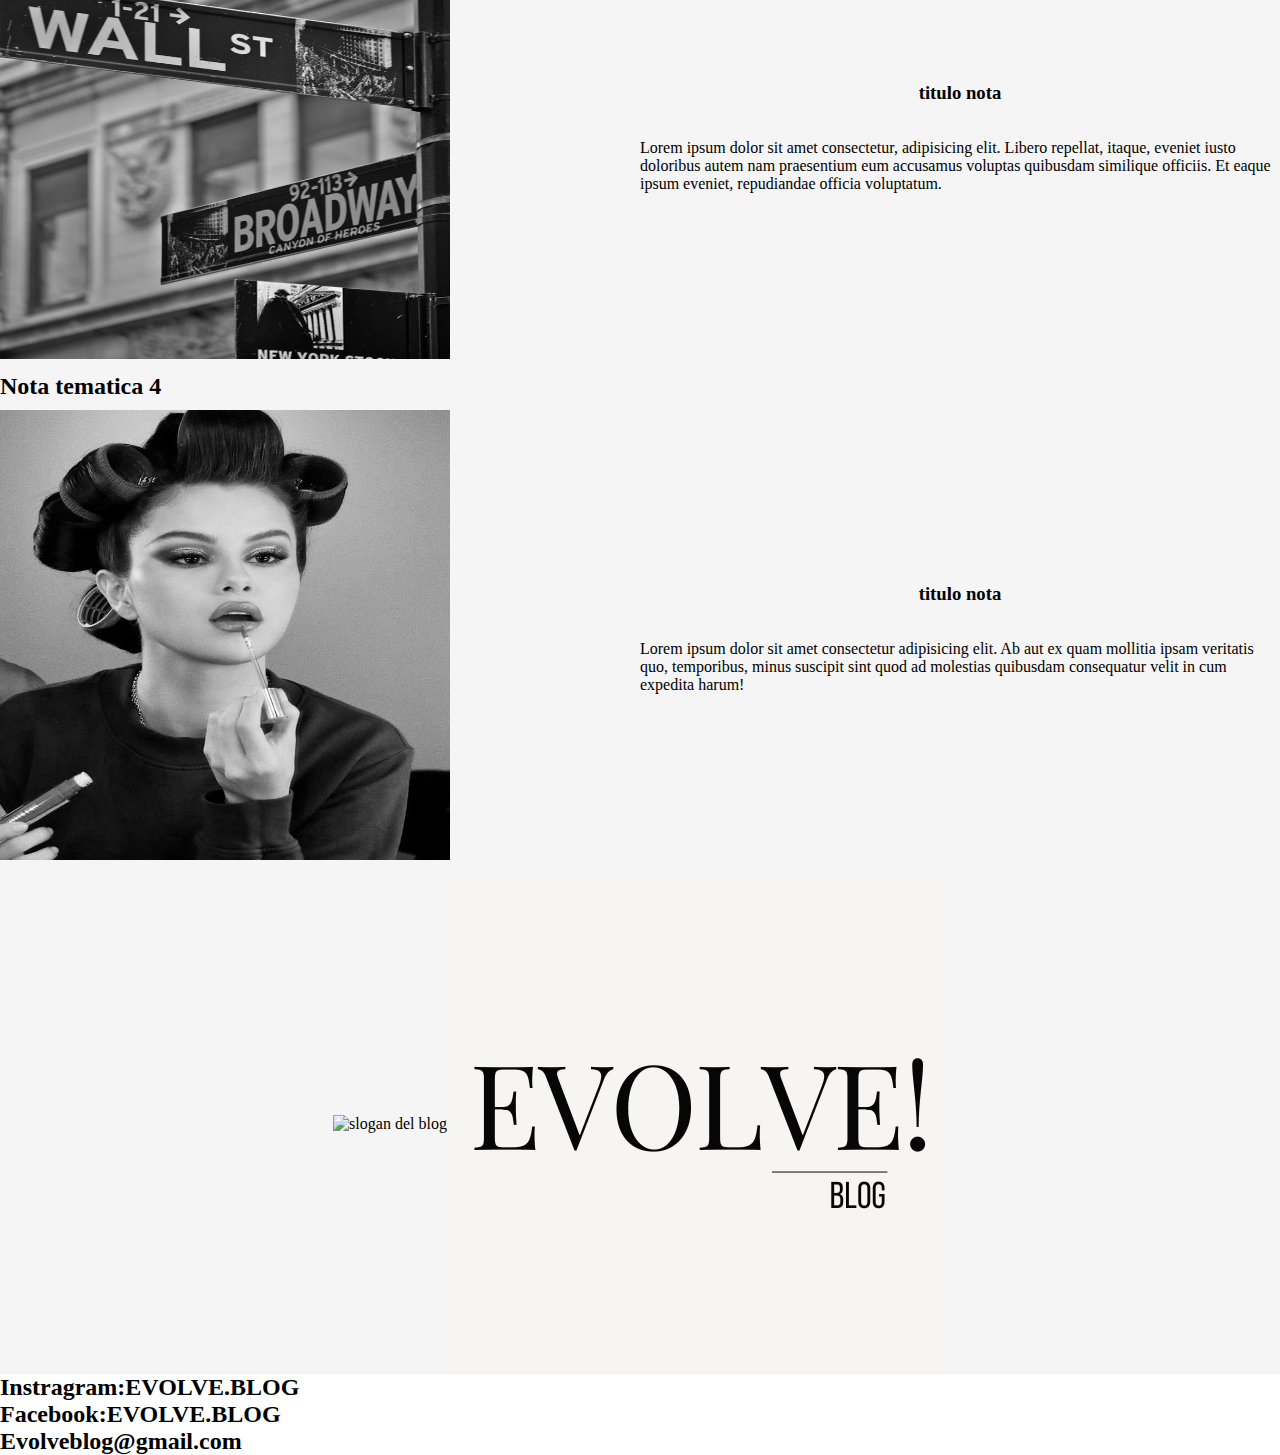
==== commit 60afa518: "section geleria" ====
--- a/webintegrador/index.html
+++ b/webintegrador/index.html
@@ -16,26 +16,98 @@
     <meta name="twitter :title" content="Evolveblog">
     <meta name="twitter:desciption" content=" blog de fitness,style,recipes,travel">
     <style>
-        header {
-            background-color: whitesmoke
-            
+        header{
+            background-color: whitesmoke;
+            display: flex;
+            flex-flow: row;row-gap;
+            justify-content: space-between;
+            padding: 5px 10px;
+            position: sticky;
+            top:0px;
+            width: 100%;
+            box-sizing: border-box;
         }
         body{
-            margin:0px
-        }
-
-        header img {
-            width: 20%;
-            margin-left: 50px
+            margin:0px;
+            padding:0px;
+        
+        }
+        nav{
+            border: 1px whitesmoke,solid;
+            display: flex;
+            align-items: center;
+            justify-content: space-between;
+
+        }
+        nav ul{
+            display: flex;
+            list-style: none;
+            margin: 20px;
         }
         #slogan {
-            margin-left: 150px;
+            background-color: whitesmoke;
+            display: flex;
+            justify-content: center;
+            align-items: center;
         } 
-        nav > ul> li{
-            display: inline-block;
+        nav ul li a{
+            margin:20px; 
         }
         a{
             text-decoration: none;
+            display: flex;
+            align-items: center;
+        }
+        header img{
+            height: 100px;
+            margin-left: 0px;;
+        }
+        #section-notas{
+            background-color:whitesmoke;
+            padding-top: 10px 0px;
+        }
+        .container{
+            display: flex;
+            justify-content: center;
+            align-items: stretch;
+        }
+        .col-nota{
+            width: 50%;
+            display: flex;
+            justify-content: center;
+            align-items: center;
+            flex-direction: column;
+        }
+        .col-img{
+            width: 50%;
+            padding-top: 10px;
+            padding-bottom: 10px;
+        }
+        #section-notas img{
+            width: 50vh;
+            height: 50vh;
+        }
+        h2{
+            margin:0px;
+        }
+        .card{
+            display: flex;
+            
+        }
+        .card img{
+           display: flex;
+           width: 330px;
+           height: 330px;
+           padding-top: 15px;
+           padding-bottom: 15px;
+           padding-right: 15px;
+           padding-left: 20px;
+           justify content:center;
+           align-items: center;
+           border: 0px;
+           margin:0px;
+
+
         }
     </style>
 </head>
@@ -45,7 +117,6 @@
         <a href="/webintegrador/index.html">
             <img src="/imagenes/Black Ivory Minimalist Elegant Script Personal Name Logo (1).png" alt="logo">
         </a>
-
         <nav>
             <ul>
                 <li>
@@ -61,51 +132,61 @@
         </nav>
     </header>
     <main>
-        <section id="section-presentacion">
-            <img src="/imagenes/recipes 1.jpg" alt="recetas" height="327" width="327">
-            <img src="/imagenes/style 1.jpg" alt="estilo" height="327" width="327">
-            <img src="/imagenes/travel.jpg" alt="viajar" height="327" width="327">
-            <img src="/imagenes/beauty.jpg" alt="belleza" height="327" width="327">
+        <section id="galeria">
+            <div class="card">
+                <img src="/imagenes/recipes 1.jpg" alt="recetas">
+                <img src="/imagenes/style 1.jpg" alt="estilo">
+                <img src="/imagenes/travel.jpg" alt=" viajar">
+                <img src="/imagenes/beauty.jpg" alt=" belleza">
+            </div>
         </section>
         <section id="section-notas">
             <div>
                 <h2> Nota tematica 1</h2>
-                <div>
-                    <h3> Nombre de la nota 1</h3>
-                    <img src="/imagenes/recipes 1.jpg"alt = "imagen tematica 1">
-                    <p>Lorem ipsum dolor sit amet consectetur adipisicing elit. Distinctio perspiciatis maiores, nihil
-                        amet velit consequatur sunt natus quibusdam error totam voluptate rem unde. Laboriosam natus
-                        maiores obcaecati accusamus possimus tempore.</p>
+                <div class="container">
+                    <div class="col-img">
+                     <img src="/imagenes/recipes 1.jpg" alt="=imagen tematica 1">
+                    </div>
+                    <div class="col-nota">
+                        <h3> titulo de la nota </h3>
+                        <p>Lorem, ipsum dolor sit amet consectetur adipisicing elit. Natus nostrum possimus maiores repudiandae rerum incidunt dolorum iusto doloremque earum mollitia fuga veniam ratione blanditiis laboriosam quam eaque, omnis, facere iure?</p>
+                    </div>
                 </div>
             </div>
             <div>
                 <h2> Nota tematica 2</h2>
-                <div>
-                    <h3>Nombre de la nota 2</h3>
-                    <img src="/imagenes/style 1.jpg"alt="imagen tematica 2">
-                    <p>Lorem ipsum dolor sit amet consectetur, adipisicing elit. Est necessitatibus fuga delectus illum
-                        ut dolores minus. Facere blanditiis est consequuntur optio dolore, molestiae dolorem hic
-                        ducimus. Deserunt praesentium animi omnis.</p>
+                <div class="container">
+                    <div class="col-img">
+                        <img src="/imagenes/style 1.jpg" alt="imagen tematica 2">
+                    </div>
+                    <div class="col-nota">
+                        <h3> titulo de la nota</h3>
+                        <p>Lorem ipsum dolor sit amet consectetur adipisicing elit. Laborum accusantium dolore id nesciunt dolorum reprehenderit repudiandae odit voluptatem non repellat. Minus reiciendis commodi possimus quibusdam adipisci at sit quae laudantium!</p>
+                    </div>
                 </div>
             </div>
             <div>
                 <h2> Nota tematica 3 </h2>
-                <div>
-                    <h3> Nombre de la nota 3</h3>
-                    <img src="/imagenes/travel.jpg" alt="imagen temtica 3">
-                    <p>Lorem ipsum dolor sit amet consectetur adipisicing elit. Autem alias minima laboriosam
-                        necessitatibus et tenetur commodi illo recusandae, odit excepturi expedita dolores ducimus earum
-                        porro quam ut architecto maiores delectus.</p>
+                <div class="container">
+                    <div class="col-img">
+                        <img src="/imagenes/travel.jpg" alt="imagen tematica 3">
+                    </div>
+                    <div class="col-nota">
+                        <h3> titulo nota</h3>
+                        <p>Lorem ipsum dolor sit amet consectetur, adipisicing elit. Libero repellat, itaque, eveniet iusto doloribus autem nam praesentium eum accusamus voluptas quibusdam similique officiis. Et eaque ipsum eveniet, repudiandae officia voluptatum.</p>
+                    </div>
                 </div>
             </div>
             <div>
                 <h2> Nota tematica 4</h2>
-                <div>
-                    <h3> Nombre de la nota 4</h3>
-                    <img src="/imagenes/beauty.jpg" alt="imagen tematica 4">
-                    <p> Lorem ipsum dolor sit amet consectetur adipisicing elit. Rerum obcaecati reiciendis adipisci
-                        fuga quod magnam, iste pariatur dignissimos, harum excepturi veritatis commodi deserunt
-                        voluptate eos animi iure, officiis ut facere.</p>
+                <div class="container">
+                    <div class="col-img">
+                        <img src="/imagenes/beauty.jpg" alt="imagen tematica 4">
+                    </div>
+                    <div class="col-nota">
+                        <h3> titulo nota</h3>
+                        <p> Lorem ipsum dolor sit amet consectetur adipisicing elit. Ab aut ex quam mollitia ipsam veritatis quo, temporibus, minus suscipit sint quod ad molestias quibusdam consequatur velit in cum expedita harum!</p>
+                    </div>
                 </div>
             </div>
         </section>
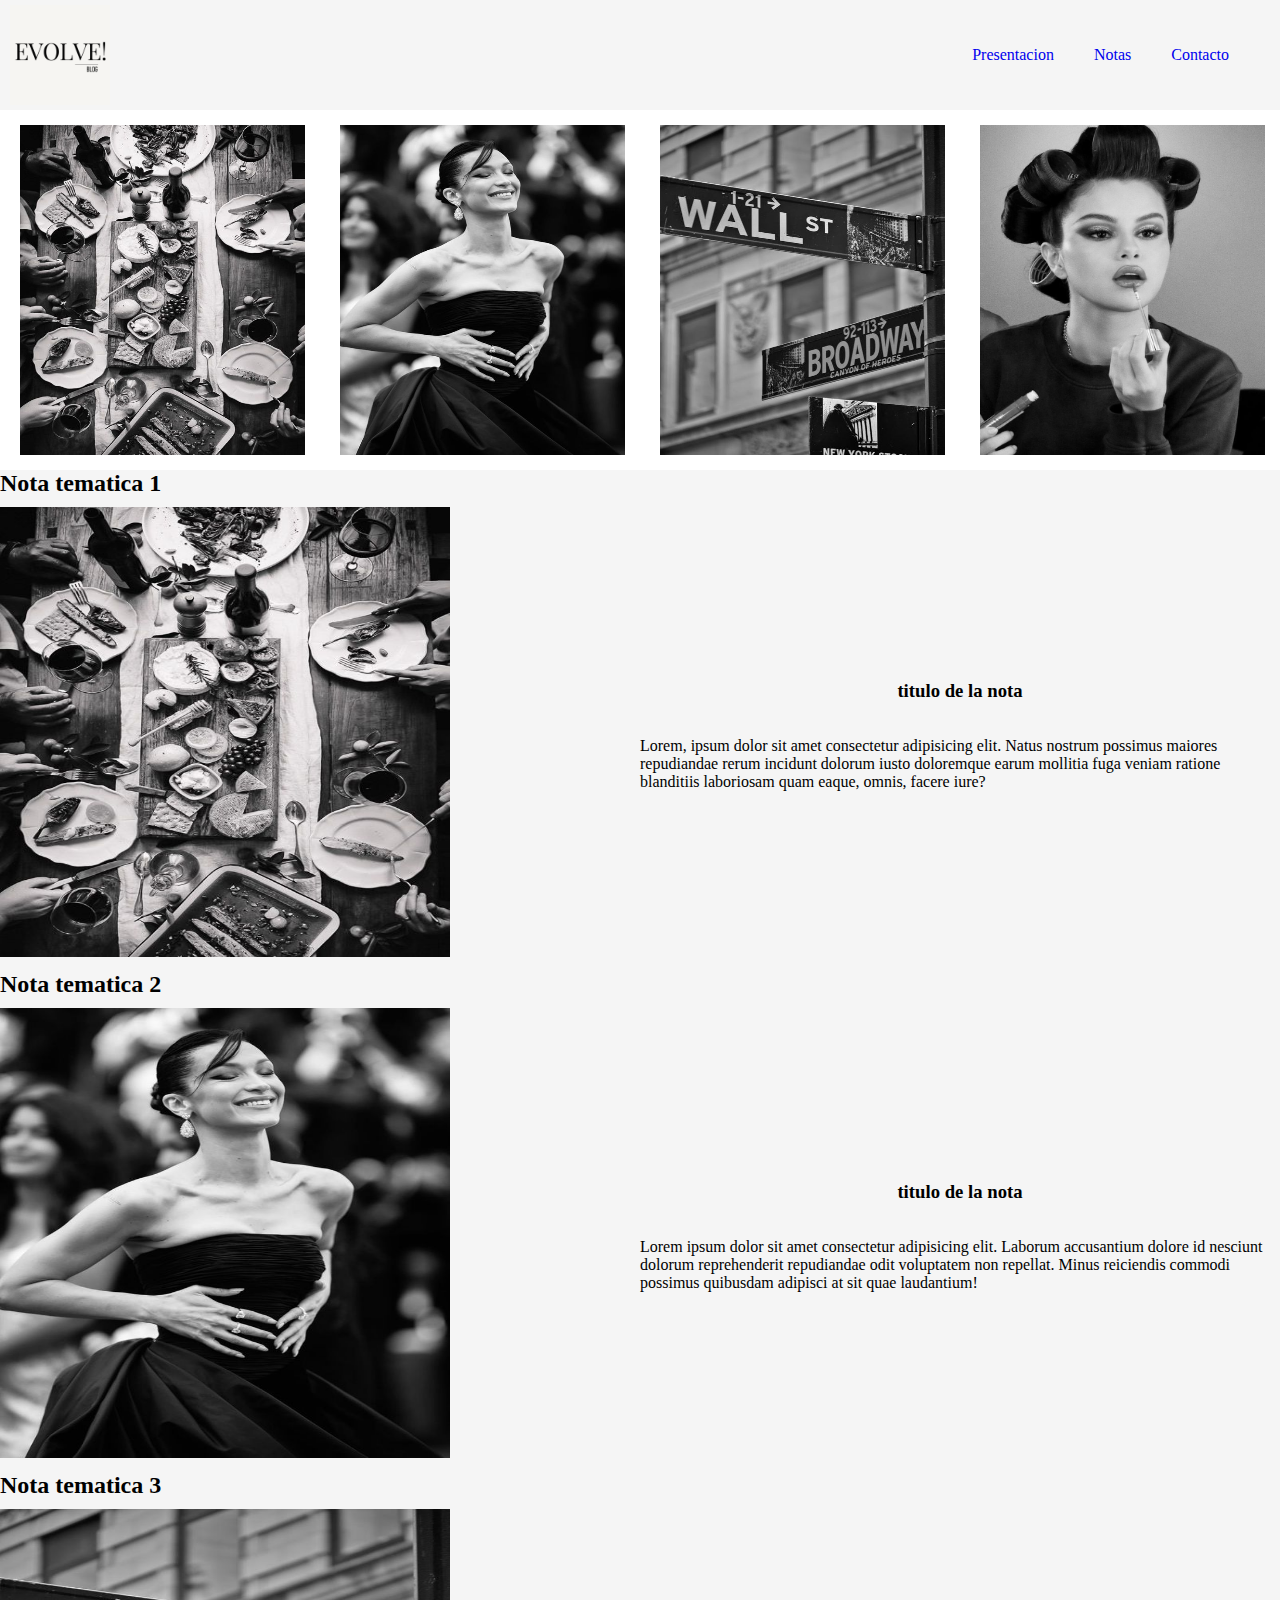
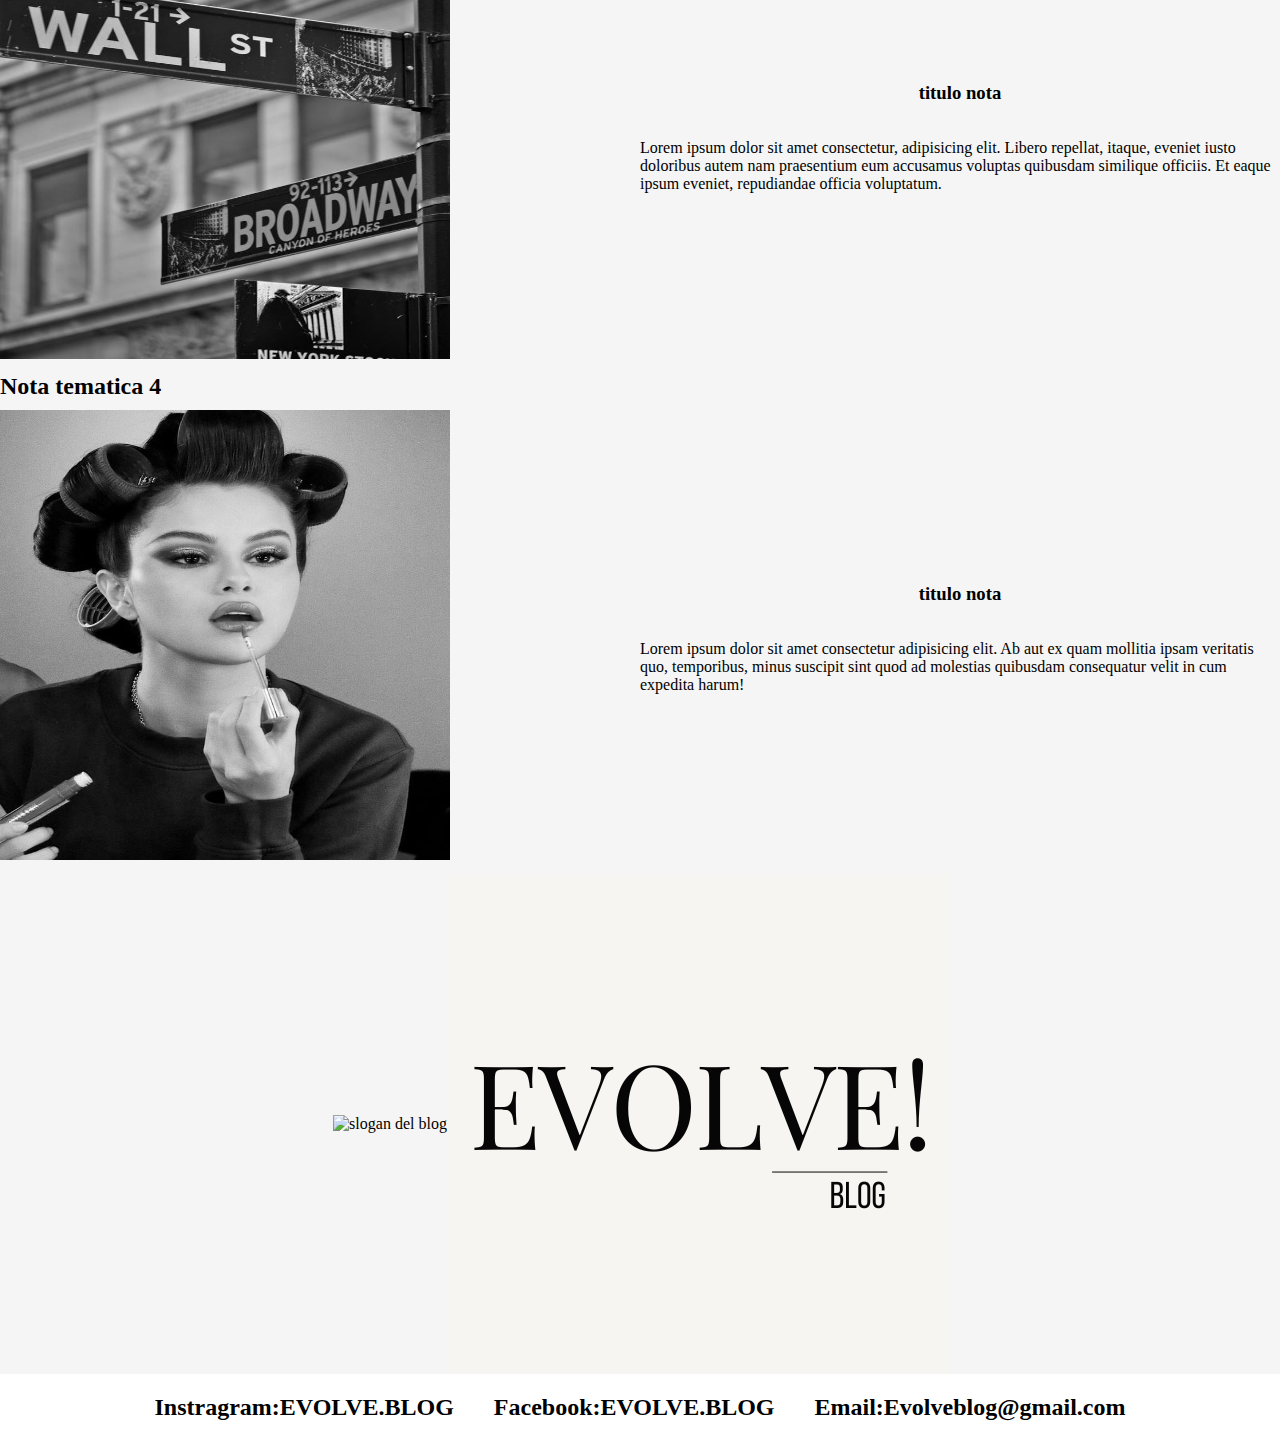
==== commit a6588025: "footer change" ====
--- a/webintegrador/index.html
+++ b/webintegrador/index.html
@@ -30,14 +30,12 @@
         body{
             margin:0px;
             padding:0px;
-        
         }
         nav{
             border: 1px whitesmoke,solid;
             display: flex;
             align-items: center;
             justify-content: space-between;
-
         }
         nav ul{
             display: flex;
@@ -92,7 +90,6 @@
         }
         .card{
             display: flex;
-            
         }
         .card img{
            display: flex;
@@ -102,12 +99,22 @@
            padding-bottom: 15px;
            padding-right: 15px;
            padding-left: 20px;
-           justify content:center;
+           justify-content: center;
            align-items: center;
            border: 0px;
            margin:0px;
-
-
+        }
+        footer div{
+            display: flex;
+            justify-content: space-around;
+            align-items: center;
+        }
+        footer{
+            display: flex;
+            justify-content: space-around;
+        }
+        footer div h2{
+            margin: 20px;
         }
     </style>
 </head>
@@ -200,7 +207,7 @@
         <div>
             <h2>Instragram:EVOLVE.BLOG</h2>
             <h2>Facebook:EVOLVE.BLOG</h2>
-            <h2>Evolveblog@gmail.com</h2>
+            <h2> Email:Evolveblog@gmail.com</h2>
         </div>
 
     </footer>
